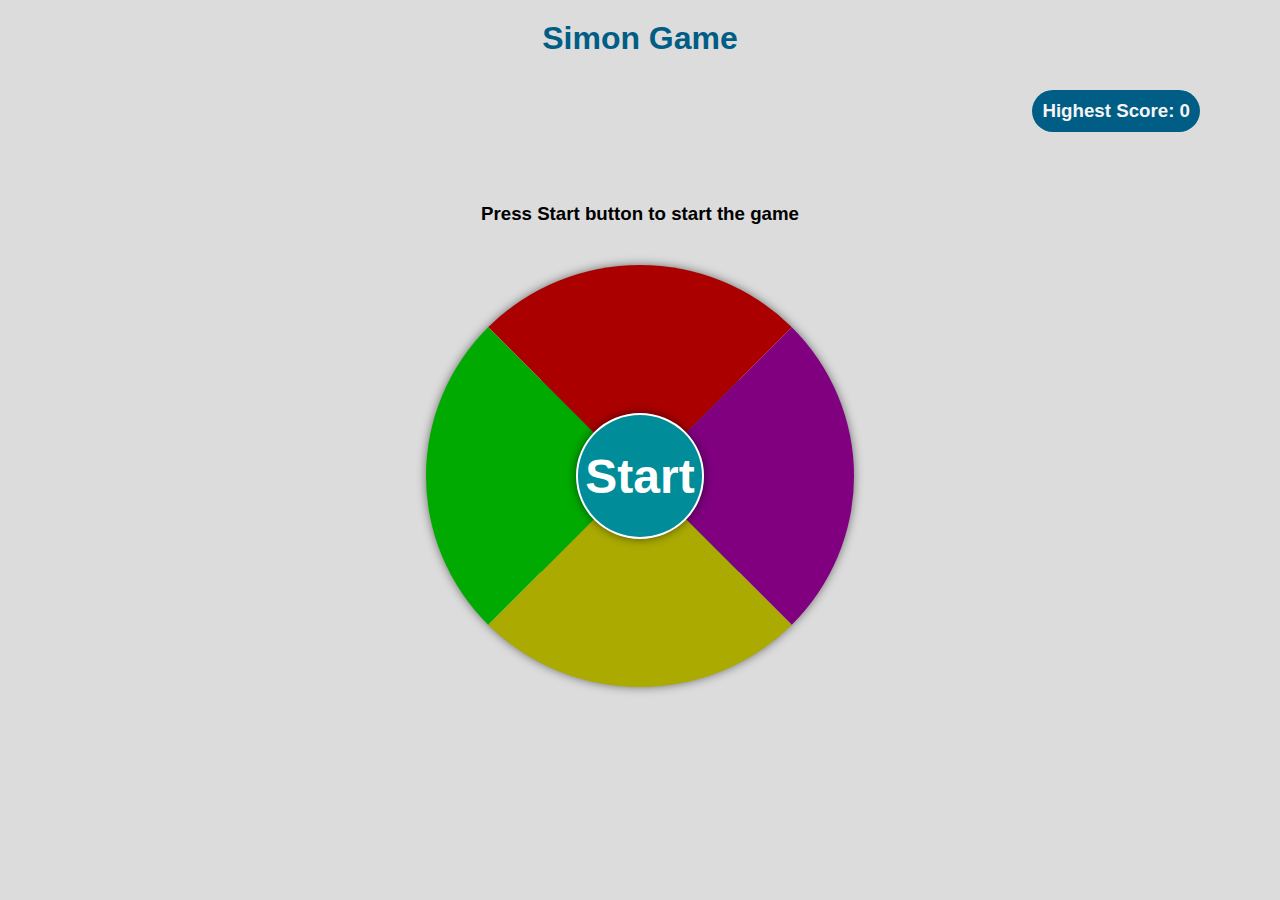
==== index.html @ 77c97eb9 "Initial commit" ====
<!DOCTYPE html>
<html lang="en">
<head>
    <meta charset="UTF-8">
    <meta name="viewport" content="width=device-width, initial-scale=1.0">
    <link rel="icon" href="assets/Retro_Tech_-_Flat_-_054_-_Simon_Says-512.jpeg">
    <link rel="stylesheet" href="style.css">
    <title>Simon</title>
</head>
<body>
    <div class="container">
        <h1>Simon Game</h1>
        <h3>Press Start button to start the game</h3>
        <h3 class="score"></h3>
        <div class="box">
            <div class="button"> Start </div>
            <button class="red btn"></button>
            <button class="green btn"></button>
            <button class="purple btn"></button>
            <button class="yellow btn"></button>
        </div>
    </div>
    <script src="app.js"></script>
</body>
</html>
---- style.css ----
:root{
    --red-color: rgb(170, 0, 0);
    --green-color: rgb(0, 170, 0);
    --purple-color: rgb(128, 0, 128);
    --yellow-color: rgb(170, 170, 0);
}

*{
    font-family: 'Segoe UI', Tahoma, Geneva, Verdana, sans-serif;
    margin: 0;
}
h1{
    color: hsl(198, 100%, 26%);
    position: absolute;
    top: 20px;
}
body{
    display: flex;
    flex-direction: column;
    justify-content: center;
    align-items: center;
    background-color: gainsboro;
    height: 100vh;
    width: 100%;
    gap: 30px;
}
.score{
    position: absolute;
    background-color: hsl(198, 100%, 26%);
    color: whitesmoke;
    padding: 10px;
    border-radius: 40px;
    top: 5.6rem;
    right: 5rem;
}
@media (max-width: 820px){
    .score{
        right: auto;
        top: 5rem;
        padding: 8px;
        font-size: 1rem;
    }
}
.container{
    display: flex;
    flex-direction: column;
    justify-content: center;
    align-items: center;
    background-color: gainsboro;
    height: 100vh;
    width: 100%;
    gap: 30px;
}
h3{

}
.box{
    display: flex;
    justify-content: center;
    align-items: center;
    font-size: 3rem;
    font-weight: 600;
    padding: auto;
    height: 7.6rem;
    width: 8rem;
    border-top: 150px solid var(--red-color);
    border-left: 150px solid var(--green-color);
    border-right: 150px solid var(--purple-color);
    border-bottom: 150px solid var(--yellow-color);
    border-radius: 50%;
    margin: 10px;
    background-color: rgb(0, 135, 148);
    box-shadow: 0 0 10px rgba(0, 0, 0, 0.5);
}
.button{
    display: flex;
    justify-content: center;
    align-items: center;
    cursor: default;
    height: 7.6rem;
    width: 8rem;
    color: white;
    border-radius: 50%;
    background-color:rgb(0, 140, 153);
    border: 2px solid white;
    transition: 0.2s ease;
    box-shadow: 0 0 10px rgba(0, 0, 0, 0.5);
}
.button:hover{
    background-color:rgb(1, 110, 120);
}
.btn{
    padding: 3.9rem;
    border: none;
    border-radius: 50%;
}
.red{
    position:absolute;
    height: 9rem;
    border-left: 6rem solid rgba(0, 0, 0, 0);
    background-color: rgba(255, 0, 0, 0);
    transform: translate(0, -8.5rem);
}
.purple{
    position:absolute;
    width: 9rem;
    border-top: 6rem solid rgba(0, 0, 0, 0);  
    background-color: rgba(0, 0, 255, 0);
    transform: translate(8.5rem, 0);
}
.green{
    width: 9rem;
    border-top: 6rem solid rgba(0, 0, 0, 0);  
    position:absolute;
    background-color: rgba(0, 128, 0, 0);
    transform: translate(-8.5rem, 0);
}
.yellow{
    height: 9rem;
    border-left: 6rem solid rgba(0, 0, 0, 0);
    position:absolute;
    background-color: rgba(255, 255, 0, 0);
    transform: translate(0, 8.5rem);
}
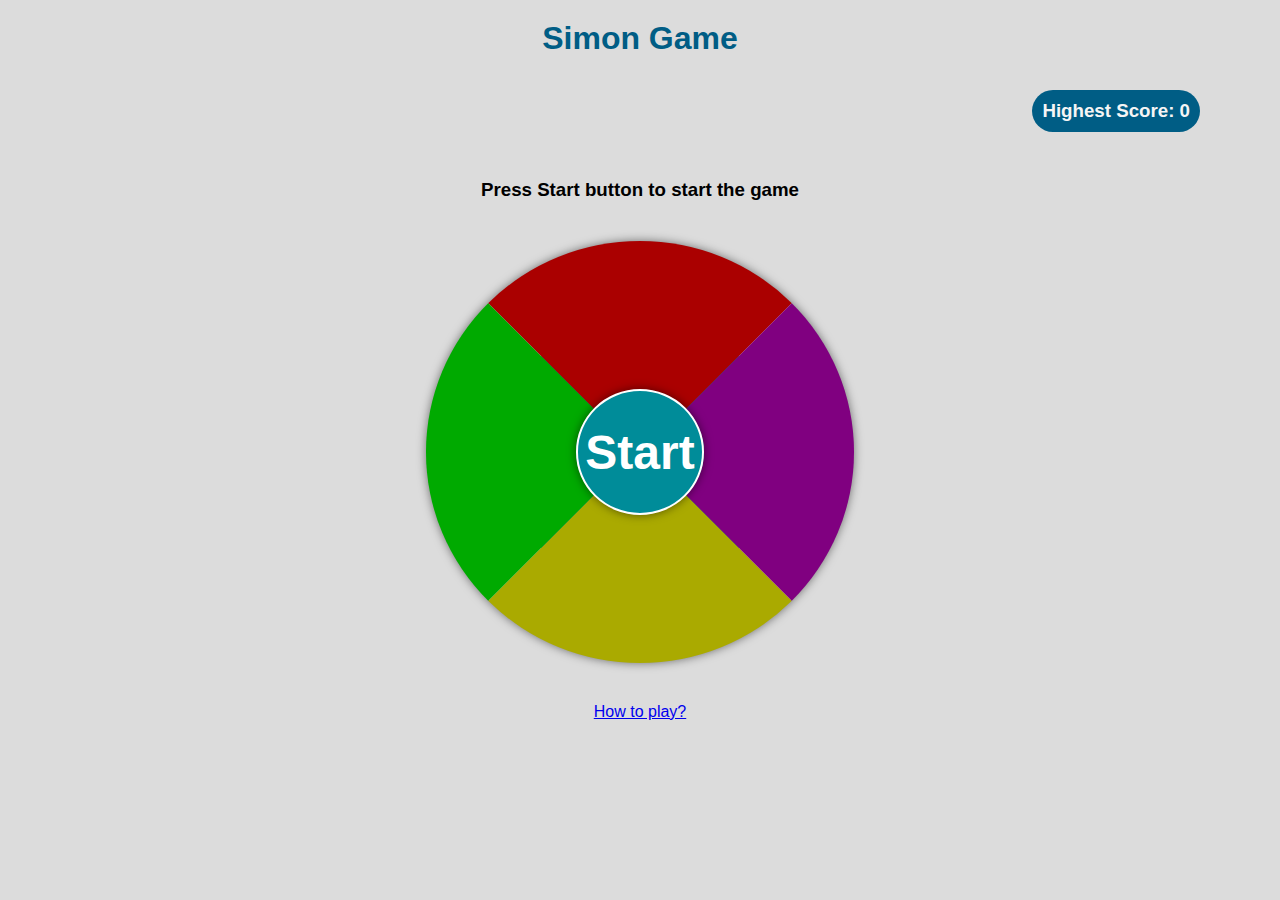
==== commit 2ea61075: "New help route for instructions" ====
--- a/index.html
+++ b/index.html
@@ -19,6 +19,7 @@
             <button class="purple btn"></button>
             <button class="yellow btn"></button>
         </div>
+        <a href="help.html">How to play?</a>
     </div>
     <script src="app.js"></script>
 </body>
--- a/style.css
+++ b/style.css
@@ -15,14 +15,9 @@
     top: 20px;
 }
 body{
-    display: flex;
-    flex-direction: column;
-    justify-content: center;
-    align-items: center;
     background-color: gainsboro;
-    height: 100vh;
-    width: 100%;
-    gap: 30px;
+    display: flex;
+    justify-content: center;
 }
 .score{
     position: absolute;
@@ -32,14 +27,6 @@
     border-radius: 40px;
     top: 5.6rem;
     right: 5rem;
-}
-@media (max-width: 820px){
-    .score{
-        right: auto;
-        top: 5rem;
-        padding: 8px;
-        font-size: 1rem;
-    }
 }
 .container{
     display: flex;
@@ -122,3 +109,94 @@
     background-color: rgba(255, 255, 0, 0);
     transform: translate(0, 8.5rem);
 }
+@media (max-width: 820px){
+    .score{
+        right: auto;
+        top: 5rem;
+        padding: 8px;
+        font-size: 1rem;
+    }
+    .box{
+        border-top: 130px solid var(--red-color);
+        border-left: 130px solid var(--green-color);
+        border-right: 130px solid var(--purple-color);
+        border-bottom: 130px solid var(--yellow-color);
+    }
+}
+
+/* help page part */
+.containerHelp{
+    display: flex;
+    flex-direction: column;
+    justify-content: center;
+    align-items: center;
+    background-color: gainsboro;
+    height: 100vh;
+    width: 100%;
+    gap: 30px;
+}
+.instructions{
+    display: flex;
+    flex-direction: column;
+    justify-content: center;
+    align-items: center;
+    background-color: hsl(198, 100%, 26%);
+    color: whitesmoke;
+    padding: 15px;
+    border-radius: 40px;
+    width: 700px;
+    height: 85vh;
+    overflow-y: auto;
+    position: relative;
+    top: 40px;
+    text-align: center;
+}
+.instructions h2{
+    font-size: 2rem;
+    margin: 10px;
+}
+.instructions a{
+    font-size: 1.2rem;
+    text-decoration: none;
+    color: rgb(39, 248, 196);
+    margin: 10px;
+}
+.instructions a:hover{
+    color: rgb(0, 191, 194);
+    text-decoration: underline solid rgb(0, 191, 194);
+}
+.list{
+    text-align: start;
+}
+.tips{
+    text-align: start;
+}
+@media (max-width: 900px){
+    .score{
+        right: auto;
+        top: 5rem;
+        padding: 8px;
+        font-size: 1rem;
+    }
+    .box{
+        border-top: 130px solid var(--red-color);
+        border-left: 130px solid var(--green-color);
+        border-right: 130px solid var(--purple-color);
+        border-bottom: 130px solid var(--yellow-color);
+    }
+    .instructions{
+        width: 95%;
+        border-radius: 0;
+        height: 90vh;
+        padding: 10px;
+        justify-content: start;
+    }
+    .heading{
+        color: hsl(198, 100%, 26%);
+        position: absolute;
+        top: 15px;
+        text-align: center;
+        z-index: 2;
+        margin: 0;
+    }
+}